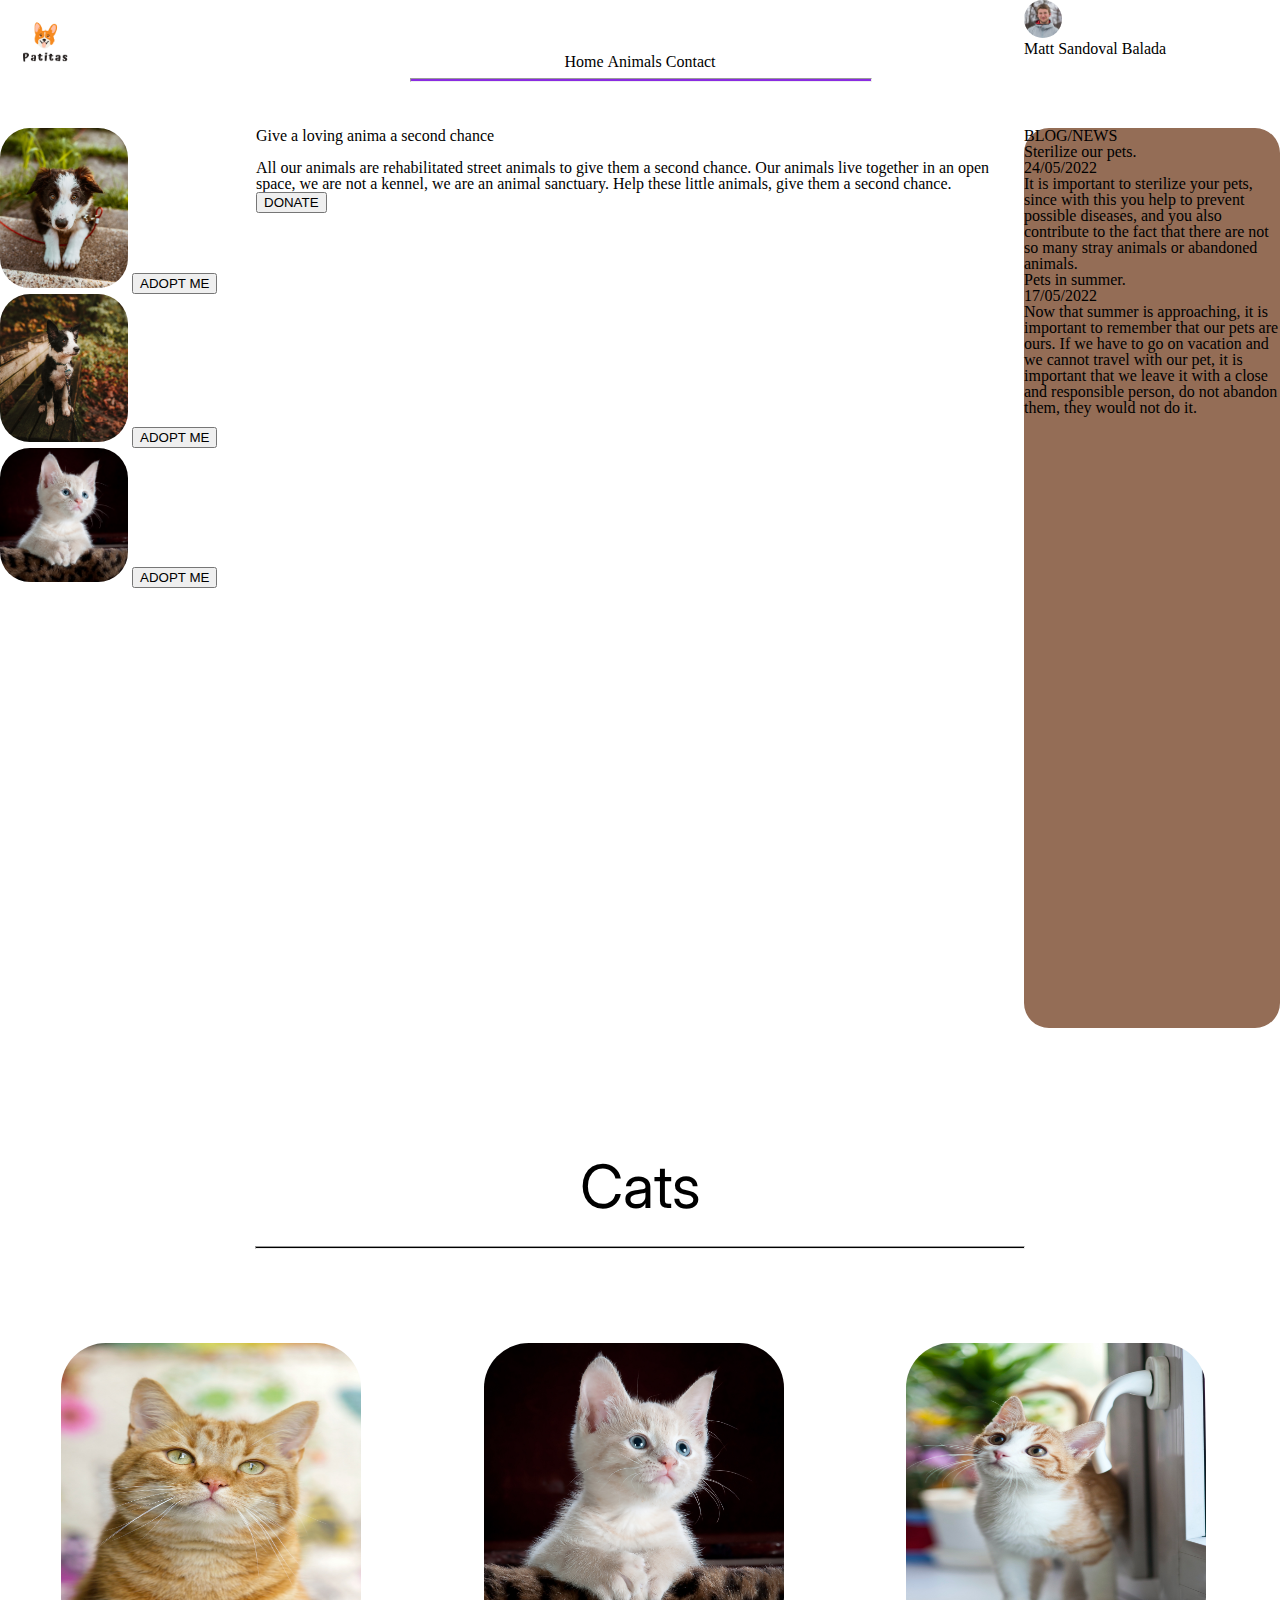
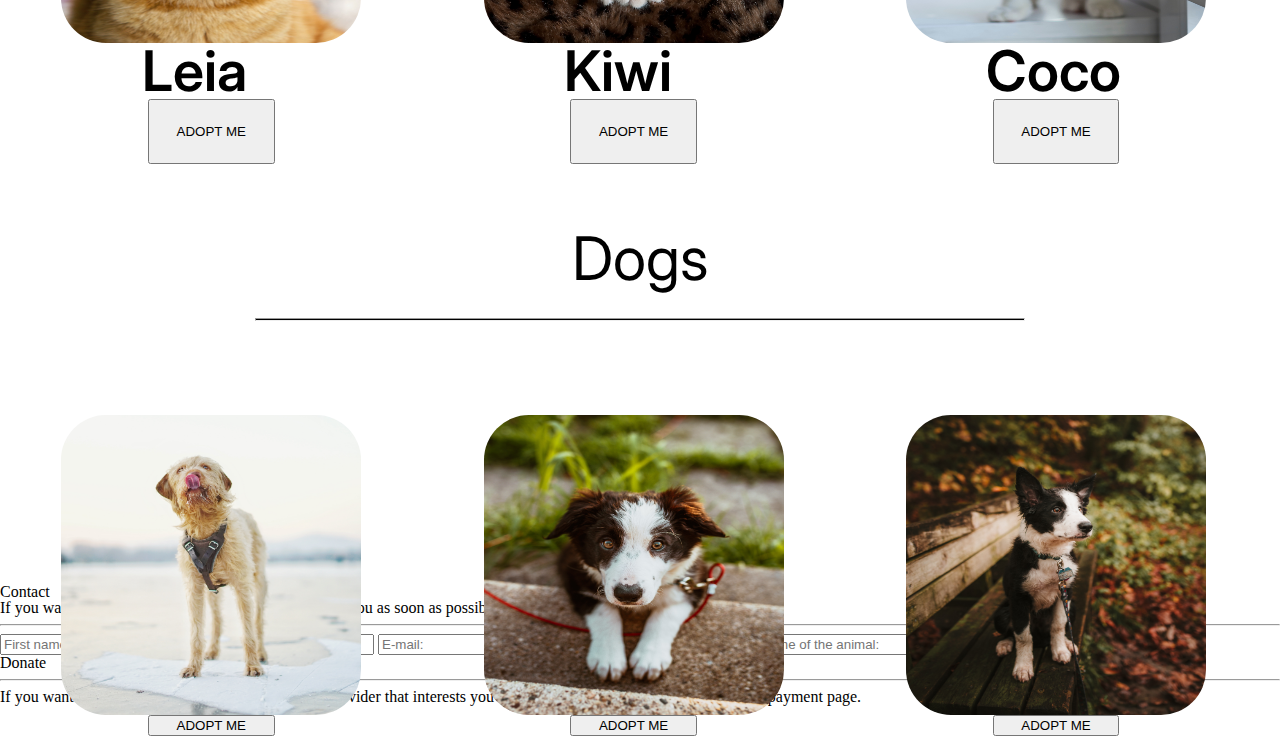
==== index.html @ 2d3860ff "push project github_003" ====
<!DOCTYPE html>
<html lang="es">
  <head>
    <meta charset="UTF-8" />
    <meta http-equiv="X-UA-Compatible" content="IE=edge" />
    <meta name="viewport" content="width=device-width, initial-scale=1.0" />

    <!--LINK FONTS-->
    <link rel="preconnect" href="https://fonts.googleapis.com" />
    <link rel="preconnect" href="https://fonts.gstatic.com" crossorigin />
    <link
      href="https://fonts.googleapis.com/css2?family=Inter:wght@100;200;300;400;500;600;700&display=swap"
      rel="stylesheet"
    />

    <!--LINK ICONS-->
    <script
      src="https://kit.fontawesome.com/5f427b01da.js"
      crossorigin="anonymous"
    ></script>

    <!--Link CSS-->
    <link rel="stylesheet" href="style.css" />
    <link rel="stylesheet" href="reset.css" />

    <!--Link Icon-->
    <link
      rel="icon"
      href="Recursos/Logotipo clínica veterinaria divertido ilustrado naranja negro.png"
    />

    <title>Patitas</title>
  </head>
  <body>
    <!--*****************HEADER******************************-->
    <header class="header_head">
      <!--LOGO-->
      <div class="div_logo">
        <img
          class="logo"
          src="Recursos/Logotipo clínica veterinaria divertido ilustrado naranja negro_transparent.png"
          alt="Cat_photo"
        />
      </div>

      <!--NAV_BAR-->
      <div class="nav_bar_div">
        <nav class="nav_bar">
          <ul class="navbar_list">
            <li class="li_nav"><a href="#">Home</a></li>
            <li class="li_nav"><a href="#">Animals</a></li>
            <li class="li_nav"><a href="#">Contact</a></li>
          </ul>
          <hr class="nav_bar_line" />
        </nav>
      </div>

      <!--PROFILE_SITE-->
      <div class="div_profile">
        <img
          class="profile_img"
          src="Recursos/Blake-profile-photo-square.jpg"
          alt=""
        />
        <p class="profile_name">Matt Sandoval Balada</p>
      </div>
    </header>

    <main>
      <!--*****************FIRST PAGE******************************-->
      <div id="general_first_section_page">
        <!--ASIDE ANIMALS-->
        <section class="aside_section">
          <div class="adopt_me_aside_section">
            <img
              class="img_aside"
              src="Recursos/Dog/pexels-josh-hild-2820134.jpg"
              alt=""
            />
            <button><p>ADOPT ME</p></button>
          </div>

          <div class="adopt_me_aside_section">
            <img
              class="img_aside"
              src="Recursos/Dog/pexels-josh-hild-3009441.jpg"
              alt=""
            />
            <button><p>ADOPT ME</p></button>
          </div>

          <div class="adopt_me_aside_section">
            <img
              class="img_aside"
              src="Recursos/Cats/pexels-pixabay-45201.jpg"
              alt=""
            />
            <button><p>ADOPT ME</p></button>
          </div>
        </section>

        <!--MIDLE SECTION-->
        <section class="principal_section">
          <h2 class="head_first_page">Give a loving anima a second chance</h2>
          <img class="background_img" src="Recursos/cat_PNG50546.png" alt="" />
          <p class="text_page_first_page">
            All our animals are rehabilitated street animals to give them a
            second chance. Our animals live together in an open space, we are
            not a kennel, we are an animal sanctuary. Help these little animals,
            give them a second chance.
          </p>
          <button class="donate_button_first_page"><p>DONATE</p></button>
        </section>

        <!--NEWS SECTION-->
        <section class="news_section">
          <div class="">
            <h3 class="title_news">BLOG/NEWS</h3>
            <div class="div_news">
              <h5>Sterilize our pets.</h5>
              <p>24/05/2022</p>
              <p>
                It is important to sterilize your pets, since with this you help
                to prevent possible diseases, and you also contribute to the
                fact that there are not so many stray animals or abandoned
                animals.
              </p>
            </div>

            <div class="div_news">
              <h5>Pets in summer.</h5>
              <p>17/05/2022</p>
              <p>
                Now that summer is approaching, it is important to remember that
                our pets are ours. If we have to go on vacation and we cannot
                travel with our pet, it is important that we leave it with a
                close and responsible person, do not abandon them, they would
                not do it.
              </p>
            </div>
          </div>
        </section>
      </div>

      <!--*****************SECOND PAGE******************************-->

      <section id="second_section">
        <!--CATS SECCTION-->
        <div class="general_content">
          <div class="cats_section_title">
            <h3 class="title_cats_section">Cats</h3>
            <hr class="line_cats" />
          </div>

          <div class="cats_photo_section">
            <div class="cat_photo">
              <img src="Recursos/Cats/pexels-monique-laats-736532.jpg" alt="" />
              <h3>Leia</h3>
              <button><p>ADOPT ME</p></button>
            </div>

            <div class="cat_photo">
              <img src="Recursos/Cats/pexels-pixabay-45201.jpg" alt="" />
              <h3>Kiwi</h3>
              <button><p>ADOPT ME</p></button>
            </div>

            <div class="cat_photo">
              <img
                src="Recursos/Cats/pexels-wojciech-kumpicki-2071873.jpg"
                alt=""
              />
              <h3>Coco</h3>
              <button><p>ADOPT ME</p></button>
            </div>
          </div>

          <!--DOGS SECCTION-->
          <div class="dogs_section_title">
            <h3 class="title_dogs_section">Dogs</h3>
            <hr class="line_dogs" />
          </div>

          <div class="dogs_photo_section">
            <div class="dog_photo">
              <img
                src="Recursos/Dog/pexels-andreas-schmolmueller-3357026.jpg"
                alt=""
              />
              <button><p>ADOPT ME</p></button>
            </div>

            <div class="dog_photo">
              <img src="Recursos/Dog/pexels-josh-hild-2820134.jpg" alt="" />
              <button><p>ADOPT ME</p></button>
            </div>

            <div class="dog_photo">
              <img src="Recursos/Dog/pexels-josh-hild-3009441.jpg" alt="" />
              <button><p>ADOPT ME</p></button>
            </div>
          </div>
        </div>
      </section>

      <!--***********************CONTACT*****************************-->

      <section class="contact_section">
        <div class="div_contact">
          <h3 class="contact_title">Contact</h3>
          <p>
            If you want to adopt fill out this form, we will contact you as soon
            as possible.
          </p>
          <hr class="contact_line" />
        </div>
        <div>
          <form action="">
            <input type="text" placeholder="First name:" name="name" />
            <input type="text" placeholder="Last name:" />
            <input type="text" placeholder="E-mail:" />
            <input type="number" placeholder="Phone:" />
            <input type="text" placeholder="Name of the animal:" />
            <input type="textarea" placeholder="Your message" />
            <input
              type="submit"
              placeholder="Submit"
              name="submit"
              id="submit"
            />
          </form>
        </div>
      </section>

      <section>
        <div>
          <h3>Donate</h3>
          <hr />
        </div>

        <div>
          <p>
            If you want to donate, please click on the payment provider that
            interests you the most and you will be redirected to the payment
            page.
          </p>
          <i class="fa-brands fa-paypal"></i>
          <i class="fa-brands fa-cc-visa"></i>
          <i class="fa-solid fa-money-bill-transfer"></i>
        </div>
      </section>

      <!--***********************FOOTER*****************************-->
      <footer class="footer_section">
        <div>
          <i class="fa-solid fa-square-phone"></i>
          <p></p>
        </div>

        <div>
          <i class="fa-brands fa-facebook-square"></i>
          <p></p>
        </div>

        <div>
          <i class="fa-brands fa-instagram-square"></i>
          <p></p>
        </div>
      </footer>
    </main>
  </body>
</html>
---- style.css ----
/***********************************BODY***********************************/
body{
    font-family: 'Inter'  , sans-serif;
    margin: 0;
}


/*************************************HEAD**********************************/
.header_head{
    top: 0;
    background-color: white;
    position: fixed;
    width: 100%;
    height: 10vh;
    display: flex;
    flex-direction: row;
    
}

/*************************************LOGO**********************************/
.div_logo{
    display: flex;
    width: 20%;
    height: 100%;
   
}
.logo{
   

}


/*************************************NAVBAR*******************************/
.nav_bar_div{
    display: flex;
    width: 60%;
    height: 100%;
    align-items: end;
    justify-content: center;
    background-color: white;
    z-index: 3;
}
.nav_bar{
    width: 60%;
    text-align: center;
}
.navbar_list{
    
}
.li_nav{
    display: inline;
}
.li_nav a{
    text-decoration: none;
    color: black;   
}

.li_nav:nth-last-child(1) :focus{
    border-bottom: 3px solid #40731E;
}
.li_nav:nth-last-child(2) :focus{
    border-bottom: 3px solid #40731E;
}
.li_nav:nth-last-child(3) :focus{
    border-bottom: 3px solid #40731E;
}

.nav_bar_line{
    width: 100%;
    background-color: blueviolet;
    height: 2px;
}


/************************************PROFILE*********************************/
.div_profile{
    width: 20%;
    height: 100%;
    position: relative;
}
.profile_img{

    width: 15%;
    border-radius: 50%;
    align-items: center;
}
.profile_name{

}


/*************************************FIRST PAGE*******************************/

/**********************************ASIDE SECTION*******************************/
#general_first_section_page{
    width: 100%;
    height: 100vh;
    display: flex;
    flex-direction: row;
    margin-top: 10%;
}
.aside_section{
    width: 20%;
    height: 100%;
}
.img_aside{
    width: 50%;
    height: 40%;
    border-radius: 30px;
} 


/*****************************MIDDLE SECTION*****************************/
.principal_section{
    width: 60%;
    height: 100%;
}
.background_img{
    width: 40%;
    justify-content: center;
}


/********************************NEWS SECTION*******************************/
.news_section{
    width: 20%;
    height: 100%;
    background-color: #946D56 ;
    border-radius: 25px;
}


/*************************GENERAL SECOND PAGE*****************************/
#second_section{
    margin-top: 10%;
    margin-bottom: 10%;
    width: 100%;
    height: 100vh;
    max-height: 100vh;
}
.general_content{
    width: 100%;
    height: 100%;
    display: flex;
    flex-direction: column;
}


/*************************************CATS*******************************/
.cats_section_title{
    width: 100%;
    height: 100%;
    text-align: center;
    font-size: 60px ;
    font-family: 'Inter'  , sans-serif;
}
.line_cats{
    width: 60%;
    height: 1px;
    background-color: #000; 
}
.cats_photo_section{
    margin-top: 5%;
    display: flex;
    flex-direction: row;
    width: 100%;
    height: 50%;
}
.cat_photo{
    display: flex;
    flex-direction: column;
    width: 33%;
    height: 100%;
    align-items: center;
}
.cat_photo img{
    display: flex;
    border-radius: 15%;
    width: 300px;
    height: 300px;
    
}

.cat_photo button{
    width: 30%;
    height: 100%;

}

/************HOVER CATS IMAGE***************/

.cat_photo img:hover{
    transform: scale(1.2);
    
}

.cat_photo h3{
    width: 33%;
    height: 100px;
    position: end;
    display: block;
    left: 15%;    
    bottom: 40%;
    font-family: 'Inter'  , sans-serif;
    font-size: 350%;
    font-weight: 600;
    color: black;
    z-index: 2;
    
}



/*************************************DOGS*******************************/
.dogs_section_title{
    margin-top: 5%;
    width: 100%;
    height: 50%;
    text-align: center;
    font-size: 60px ;
    font-family: 'Inter'  , sans-serif;
}
.line_dogs{
    width: 60%;
    height: 1px;
    background-color: #000;
}
.dogs_photo_section{
    margin-top: 5%;
    display: flex;
    flex-direction: row;
    width: 100%;
    height: 50%;
}
.dog_photo{
    display: flex;
    flex-direction: column;
    width: 33%;
    height: 100%;
    align-items: center;
}
.dog_photo img{
    display: flex;
    position: relative;
    border-radius: 15%;
    width: 300px;
    height: 300px;
}
.dog_photo button{
    width: 30%;
    height: 1000%;
}


/************HOVER DOGS IMAGE***************/





























.footer_section{
    width: 100%;
    height: 30%;
}
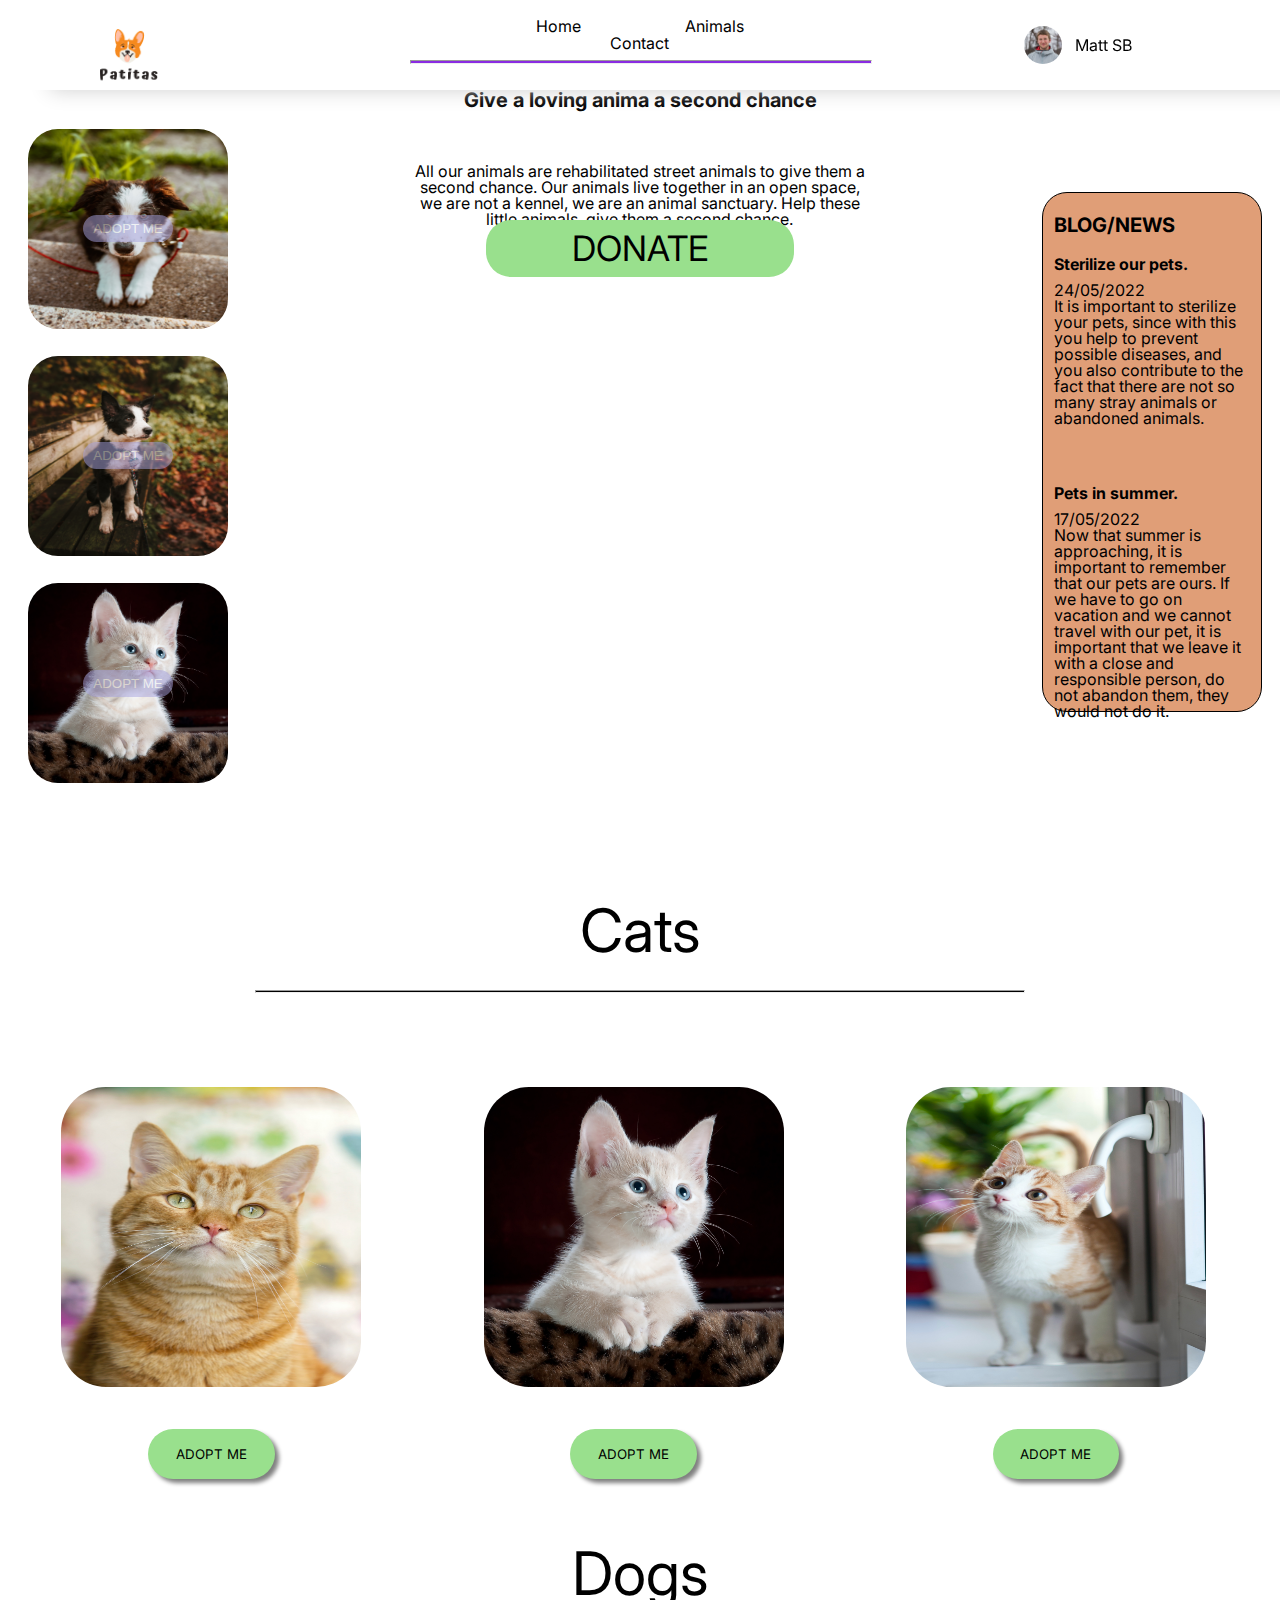
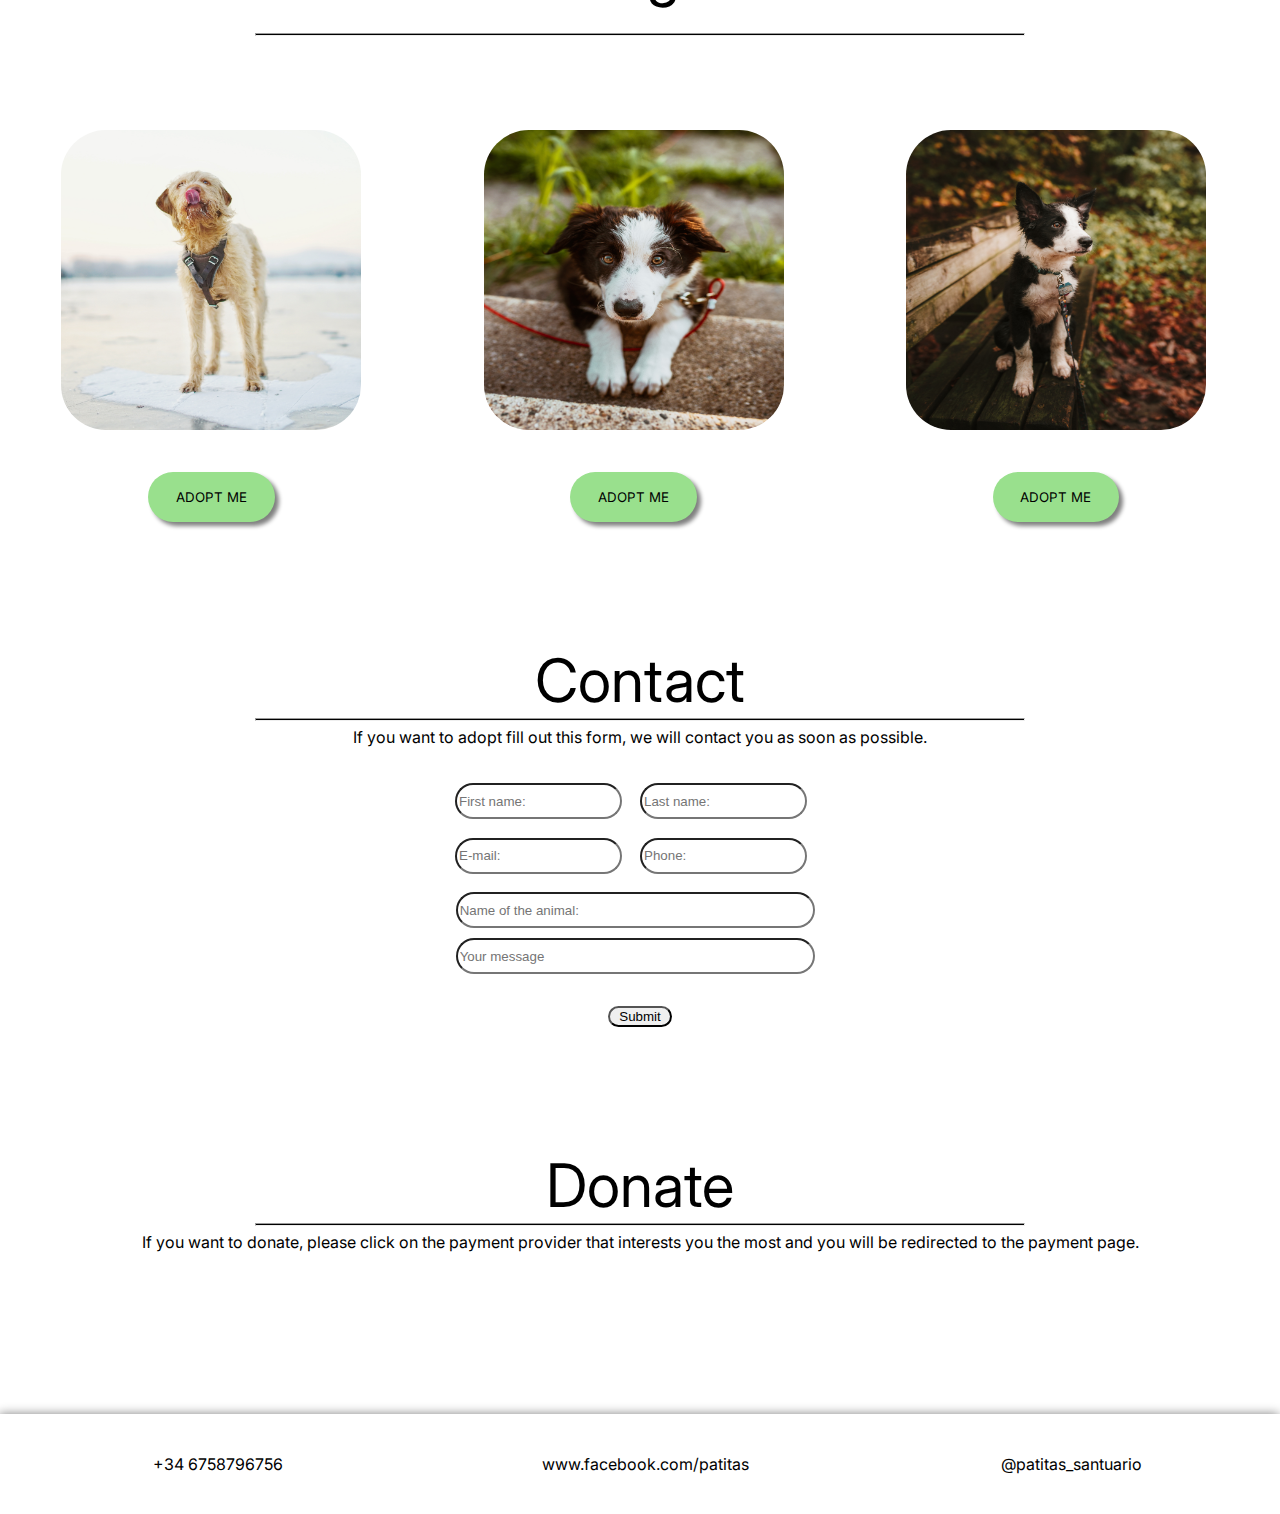
==== commit fdfacbf7: "backup project" ====
--- a/index.html
+++ b/index.html
@@ -36,20 +36,21 @@
     <header class="header_head">
       <!--LOGO-->
       <div class="div_logo">
-        <img
-          class="logo"
-          src="Recursos/Logotipo clínica veterinaria divertido ilustrado naranja negro_transparent.png"
-          alt="Cat_photo"
-        />
+        <a href="/index.html"
+          ><img
+            class="logo"
+            src="Recursos/Logotipo clínica veterinaria divertido ilustrado naranja negro_transparent.png"
+            alt="Cat_photo"
+        /></a>
       </div>
 
       <!--NAV_BAR-->
       <div class="nav_bar_div">
         <nav class="nav_bar">
           <ul class="navbar_list">
-            <li class="li_nav"><a href="#">Home</a></li>
-            <li class="li_nav"><a href="#">Animals</a></li>
-            <li class="li_nav"><a href="#">Contact</a></li>
+            <li class="li_nav"><a href="/index.html">Home</a></li>
+            <li class="li_nav"><a href="#animals">Animals</a></li>
+            <li class="li_nav"><a href="#contact">Contact</a></li>
           </ul>
           <hr class="nav_bar_line" />
         </nav>
@@ -62,7 +63,7 @@
           src="Recursos/Blake-profile-photo-square.jpg"
           alt=""
         />
-        <p class="profile_name">Matt Sandoval Balada</p>
+        <p class="profile_name">Matt SB</p>
       </div>
     </header>
 
@@ -70,51 +71,53 @@
       <!--*****************FIRST PAGE******************************-->
       <div id="general_first_section_page">
         <!--ASIDE ANIMALS-->
-        <section class="aside_section">
-          <div class="adopt_me_aside_section">
+        <section id="home" class="aside_section">
+          <div class="adoptme_section">
             <img
               class="img_aside"
               src="Recursos/Dog/pexels-josh-hild-2820134.jpg"
               alt=""
             />
-            <button><p>ADOPT ME</p></button>
-          </div>
-
-          <div class="adopt_me_aside_section">
+            <button><a href="/dog_002.html">ADOPT ME</a></button>
+          </div>
+
+          <div class="adoptme_section">
             <img
               class="img_aside"
               src="Recursos/Dog/pexels-josh-hild-3009441.jpg"
               alt=""
             />
-            <button><p>ADOPT ME</p></button>
-          </div>
-
-          <div class="adopt_me_aside_section">
+            <button><a href="/dog_003.html">ADOPT ME</a></button>
+          </div>
+
+          <div class="adoptme_section">
             <img
               class="img_aside"
               src="Recursos/Cats/pexels-pixabay-45201.jpg"
               alt=""
             />
-            <button><p>ADOPT ME</p></button>
+            <button><a href="/cat_002.html">ADOPT ME</a></button>
           </div>
         </section>
 
         <!--MIDLE SECTION-->
         <section class="principal_section">
-          <h2 class="head_first_page">Give a loving anima a second chance</h2>
+          <h2 class="head_firstpage">Give a loving anima a second chance</h2>
           <img class="background_img" src="Recursos/cat_PNG50546.png" alt="" />
-          <p class="text_page_first_page">
+          <p class="text_firstpage">
             All our animals are rehabilitated street animals to give them a
             second chance. Our animals live together in an open space, we are
             not a kennel, we are an animal sanctuary. Help these little animals,
             give them a second chance.
           </p>
-          <button class="donate_button_first_page"><p>DONATE</p></button>
+          <button class="button_firstpage">
+            <a href="#contact">DONATE</a>
+          </button>
         </section>
 
         <!--NEWS SECTION-->
         <section class="news_section">
-          <div class="">
+          <div class="news_div">
             <h3 class="title_news">BLOG/NEWS</h3>
             <div class="div_news">
               <h5>Sterilize our pets.</h5>
@@ -144,25 +147,25 @@
 
       <!--*****************SECOND PAGE******************************-->
 
-      <section id="second_section">
+      <section id="animals" class="second_section">
         <!--CATS SECCTION-->
         <div class="general_content">
-          <div class="cats_section_title">
-            <h3 class="title_cats_section">Cats</h3>
+          <div class="cats_title">
+            <h3>Cats</h3>
             <hr class="line_cats" />
           </div>
 
-          <div class="cats_photo_section">
+          <div class="cats_section">
             <div class="cat_photo">
               <img src="Recursos/Cats/pexels-monique-laats-736532.jpg" alt="" />
               <h3>Leia</h3>
-              <button><p>ADOPT ME</p></button>
+              <button><a href="/cat_001.html">ADOPT ME</a></button>
             </div>
 
             <div class="cat_photo">
               <img src="Recursos/Cats/pexels-pixabay-45201.jpg" alt="" />
               <h3>Kiwi</h3>
-              <button><p>ADOPT ME</p></button>
+              <button><a href="/cat_002.html">ADOPT ME</a></button>
             </div>
 
             <div class="cat_photo">
@@ -171,33 +174,36 @@
                 alt=""
               />
               <h3>Coco</h3>
-              <button><p>ADOPT ME</p></button>
+              <button><a href="/cat_003.html">ADOPT ME</a></button>
             </div>
           </div>
 
           <!--DOGS SECCTION-->
-          <div class="dogs_section_title">
-            <h3 class="title_dogs_section">Dogs</h3>
+          <div class="dogs_title">
+            <h3>Dogs</h3>
             <hr class="line_dogs" />
           </div>
 
-          <div class="dogs_photo_section">
+          <div class="dogs_section">
             <div class="dog_photo">
               <img
                 src="Recursos/Dog/pexels-andreas-schmolmueller-3357026.jpg"
                 alt=""
               />
-              <button><p>ADOPT ME</p></button>
+              <h3>Spike</h3>
+              <button><a href="/dog_001.html">ADOPT ME</a></button>
             </div>
 
             <div class="dog_photo">
               <img src="Recursos/Dog/pexels-josh-hild-2820134.jpg" alt="" />
-              <button><p>ADOPT ME</p></button>
+              <h3>Nala</h3>
+              <button><a href="/dog_002.html">ADOPT ME</a></button>
             </div>
 
             <div class="dog_photo">
               <img src="Recursos/Dog/pexels-josh-hild-3009441.jpg" alt="" />
-              <button><p>ADOPT ME</p></button>
+              <h3>Fify</h3>
+              <button><a href="/dog_003.html">ADOPT ME</a></button>
             </div>
           </div>
         </div>
@@ -205,23 +211,42 @@
 
       <!--***********************CONTACT*****************************-->
 
-      <section class="contact_section">
+      <section id="contact" class="contact_section">
         <div class="div_contact">
           <h3 class="contact_title">Contact</h3>
+          <hr class="contact_line" />
           <p>
             If you want to adopt fill out this form, we will contact you as soon
             as possible.
           </p>
-          <hr class="contact_line" />
-        </div>
-        <div>
-          <form action="">
-            <input type="text" placeholder="First name:" name="name" />
-            <input type="text" placeholder="Last name:" />
-            <input type="text" placeholder="E-mail:" />
-            <input type="number" placeholder="Phone:" />
-            <input type="text" placeholder="Name of the animal:" />
-            <input type="textarea" placeholder="Your message" />
+        </div>
+        <div class="div_form">
+          <form class="form_container" action="">
+            <div class="section_form">
+              <input
+                class="name"
+                type="text"
+                placeholder="First name:"
+                name="name"
+              />
+              <input class="last" type="text" placeholder="Last name:" />
+            </div>
+            <div class="section_form">
+              <input class="mail" type="text" placeholder="E-mail:" />
+              <input class="phone" type="number" placeholder="Phone:" />
+            </div>
+            <div class="section_three">
+              <input
+                class="animal_name"
+                type="text"
+                placeholder="Name of the animal:"
+              />
+              <input
+                class="message"
+                type="textarea"
+                placeholder="Your message"
+              />
+            </div>
             <input
               type="submit"
               placeholder="Submit"
@@ -232,39 +257,41 @@
         </div>
       </section>
 
-      <section>
-        <div>
-          <h3>Donate</h3>
-          <hr />
-        </div>
-
-        <div>
+      <section class="donate_section">
+        <div class="div_donate">
+          <h3 class="donate_title">Donate</h3>
+          <hr class="donate_line" />
+        </div>
+
+        <div class="div_text">
           <p>
             If you want to donate, please click on the payment provider that
             interests you the most and you will be redirected to the payment
             page.
           </p>
-          <i class="fa-brands fa-paypal"></i>
-          <i class="fa-brands fa-cc-visa"></i>
-          <i class="fa-solid fa-money-bill-transfer"></i>
+          <div class="div_icons">
+            <i class=" fa-brands fa-paypal"></i>
+            <i class=" fa-brands fa-cc-visa"></i>
+            <i class=" fa-solid fa-money-bill-transfer"></i>
+          </div>
         </div>
       </section>
 
       <!--***********************FOOTER*****************************-->
       <footer class="footer_section">
-        <div>
-          <i class="fa-solid fa-square-phone"></i>
-          <p></p>
-        </div>
-
-        <div>
-          <i class="fa-brands fa-facebook-square"></i>
-          <p></p>
-        </div>
-
-        <div>
-          <i class="fa-brands fa-instagram-square"></i>
-          <p></p>
+        <div class="div_footer">
+          <i class="footer_icon fa-solid fa-square-phone"></i>
+          <p>+34 6758796756</p>
+        </div>
+
+        <div class="div_footer">
+          <i class="footer_icon fa-brands fa-facebook-square"></i>
+          <p>www.facebook.com/patitas</p>
+        </div>
+
+        <div class="div_footer">
+          <i class="footer_icon fa-brands fa-instagram-square"></i>
+          <p>@patitas_santuario</p>
         </div>
       </footer>
     </main>
--- a/style.css
+++ b/style.css
@@ -1,9 +1,13 @@
+html{
+    scroll-behavior: smooth;
+}
 
 
 /***********************************BODY***********************************/
 body{
     font-family: 'Inter'  , sans-serif;
     margin: 0;
+    
 }
 
 
@@ -16,19 +20,20 @@
     height: 10vh;
     display: flex;
     flex-direction: row;
-    
-}
+    box-shadow: 50px 0px 20px #cfcfcf;
+    z-index: 1;
+}
+
 
 /*************************************LOGO**********************************/
 .div_logo{
     display: flex;
     width: 20%;
     height: 100%;
-   
+    justify-content: center;
 }
 .logo{
-   
-
+    height: 130%;
 }
 
 
@@ -37,7 +42,7 @@
     display: flex;
     width: 60%;
     height: 100%;
-    align-items: end;
+    align-items: center;
     justify-content: center;
     background-color: white;
     z-index: 3;
@@ -47,16 +52,19 @@
     text-align: center;
 }
 .navbar_list{
-    
+    width: 100%;
 }
 .li_nav{
     display: inline;
 }
 .li_nav a{
     text-decoration: none;
-    color: black;   
-}
-
+    color: black;
+    margin-right: 50px;
+    margin-left: 50px;
+    font-family: 'Inter'  , sans-serif;
+}
+            /*Border Bottom focus Nav */
 .li_nav:nth-last-child(1) :focus{
     border-bottom: 3px solid #40731E;
 }
@@ -66,7 +74,6 @@
 .li_nav:nth-last-child(3) :focus{
     border-bottom: 3px solid #40731E;
 }
-
 .nav_bar_line{
     width: 100%;
     background-color: blueviolet;
@@ -78,57 +85,158 @@
 .div_profile{
     width: 20%;
     height: 100%;
-    position: relative;
+    display: flex;
+    flex-direction: row;
+    align-items: center;
 }
 .profile_img{
-
     width: 15%;
     border-radius: 50%;
     align-items: center;
 }
 .profile_name{
-
-}
-
-
-/*************************************FIRST PAGE*******************************/
+    margin-left: 5%;
+    width: 50%;
+    font-family: 'Inter'  , sans-serif;
+}
+
+
+/*******************************GENERAL FIRST PAGE*******************************/
+#general_first_section_page{
+    width: 100%;
+    height: 90vh;
+    display: flex;
+    flex-direction: row;
+    margin-top: 7%;
+}
+
 
 /**********************************ASIDE SECTION*******************************/
-#general_first_section_page{
-    width: 100%;
-    height: 100vh;
-    display: flex;
-    flex-direction: row;
-    margin-top: 10%;
-}
 .aside_section{
+    margin-top: 2%;
     width: 20%;
-    height: 100%;
+    height: 85%;
+}
+.adoptme_section{
+    display: flex;
+    flex-direction: column;
+    width: 100%;
+    height: 33%;
+    justify-content: center;
+    align-items: center;
 }
 .img_aside{
-    width: 50%;
-    height: 40%;
+    width: 200px;
+    height: 200px;
     border-radius: 30px;
-} 
+    z-index: 1;
+}
+.adoptme_section button{
+    width: 7%;
+    height: 3%;
+    position: absolute;
+    background-color: #A8A4E0;
+    border: none;
+    border-radius: 25px;
+    opacity: 0.5;
+    transition: all 300ms;
+    z-index: 2;
+}
+.adoptme_section a{
+    text-decoration: none;
+    color: white;
+}
+.adoptme_section:hover button{
+    opacity: 1;
+    
+}
+.img_aside:hover{
+    filter: blur(4px);
+}
 
 
 /*****************************MIDDLE SECTION*****************************/
 .principal_section{
-    width: 60%;
-    height: 100%;
+    display: flex;
+    flex-direction: column;
+    width: 60%;
+    height: 100%;
+    align-items: center;
+}
+.head_firstpage{
+    font-family: 'Inter'  , sans-serif;
+    font-weight: bolder;
+    font-size: 20px;
 }
 .background_img{
+    margin-top: 5%;
+    width: 30%;
+}
+.text_firstpage{
+    margin-top: 2%;
+    text-align: center;
+    width: 60%;
+    height: 7%;
+    font-family: 'Inter'  , sans-serif;
+}
+.button_firstpage{
     width: 40%;
-    justify-content: center;
+    height: 7%;
+    background-color: #99E08D ;
+    border: none;
+    border-radius: 25px;
+}
+.button_firstpage a{
+    text-decoration: none;
+    font-family: 'Inter'  , sans-serif;
+    color: #000;
+    font-weight: 400;
+    font-size: 35px;
+}
+.button_firstpage:hover{
+    transform: scale(1.1);
+    background-color: #83c078 ;
+    box-shadow: 4px 4px 4px grey;
 }
 
 
 /********************************NEWS SECTION*******************************/
 .news_section{
+    margin-top: 3%;
+    display: flex;
+    flex-direction: column;
     width: 20%;
-    height: 100%;
-    background-color: #946D56 ;
-    border-radius: 25px;
+    height: 80%;
+    justify-content: center;
+    align-items: center;
+}
+.news_div{
+    background-color: #E09E77 ;
+    border-radius: 25px;
+    width: 85%;
+    height: 80%;
+    border: 1px solid black;
+}
+.title_news{
+    font-weight: bold;
+    margin-top: 10%;
+    margin-left: 5%;
+    font-family: 'Inter'  , sans-serif;
+    font-size: 20px;
+}
+.div_news{
+    margin-top:10% ;
+    margin-left: 5%;
+    width: 90%;
+    height: 40%;
+}
+.div_news h5{
+    font-family: 'Inter'  , sans-serif;
+    padding-bottom: 5%;
+    font-weight: bold;
+}
+.div_news p{
+    font-family: 'Inter'  , sans-serif;
 }
 
 
@@ -139,29 +247,32 @@
     width: 100%;
     height: 100vh;
     max-height: 100vh;
+    
 }
 .general_content{
     width: 100%;
     height: 100%;
     display: flex;
     flex-direction: column;
+    justify-content: center;
+    align-items: center;
 }
 
 
 /*************************************CATS*******************************/
-.cats_section_title{
+.cats_title{
     width: 100%;
     height: 100%;
     text-align: center;
     font-size: 60px ;
-    font-family: 'Inter'  , sans-serif;
+    font-family: 'Inter'  , sans-serif
 }
 .line_cats{
     width: 60%;
     height: 1px;
     background-color: #000; 
 }
-.cats_photo_section{
+.cats_section{
     margin-top: 5%;
     display: flex;
     flex-direction: row;
@@ -174,50 +285,62 @@
     width: 33%;
     height: 100%;
     align-items: center;
+    position: relative;
 }
 .cat_photo img{
     display: flex;
     border-radius: 15%;
     width: 300px;
     height: 300px;
-    
-}
-
+}
+.cat_photo a{
+    text-decoration: none;
+    color: #000;
+    font-family: 'Inter'  , sans-serif;
+}
 .cat_photo button{
+    border: none;
+    border-radius: 25px;
+    background-color: #99E08D;
+    margin-top: 10%;
     width: 30%;
-    height: 100%;
-
-}
-
-/************HOVER CATS IMAGE***************/
-
-.cat_photo img:hover{
-    transform: scale(1.2);
-    
-}
-
+    height: 50px;
+    box-shadow: 4px 4px 4px grey;
+}
 .cat_photo h3{
+    position: absolute;
     width: 33%;
     height: 100px;
-    position: end;
-    display: block;
-    left: 15%;    
-    bottom: 40%;
     font-family: 'Inter'  , sans-serif;
     font-size: 350%;
     font-weight: 600;
-    color: black;
-    z-index: 2;
-    
-}
+    color: white;
+    text-align: center;
+    top: 60%;
+    transform: scale(0);
+}
+/************HOVER CATS IMAGE***************/
+.cat_photo:hover img{
+    transform: scale(1.2);
+    transition: all 300ms;
+}
+.cat_photo:hover h3{
+    transform: scale(1);
+    transition: all 500ms;
+}
+.cat_photo:hover button{
+    background-color: #83c078 ;
+    box-shadow: 4px 4px 4px rgb(58, 58, 58);
+}
+/*******************************************/
 
 
 
 /*************************************DOGS*******************************/
-.dogs_section_title{
-    margin-top: 5%;
-    width: 100%;
-    height: 50%;
+.dogs_title{
+    margin-top: 5%;
+    width: 100%;
+    height:100%;
     text-align: center;
     font-size: 60px ;
     font-family: 'Inter'  , sans-serif;
@@ -227,12 +350,13 @@
     height: 1px;
     background-color: #000;
 }
-.dogs_photo_section{
-    margin-top: 5%;
-    display: flex;
-    flex-direction: row;
-    width: 100%;
-    height: 50%;
+.dogs_section{
+    position: relative;
+    margin-top: 5%;
+    display: flex;
+    flex-direction: row;
+    width: 100%;
+    height: 100%;
 }
 .dog_photo{
     display: flex;
@@ -248,43 +372,354 @@
     width: 300px;
     height: 300px;
 }
+.dog_photo a{
+    text-decoration: none;
+    color: #000;
+    font-family: 'Inter'  , sans-serif;
+    
+}
 .dog_photo button{
+    border: none;
+    border-radius: 25px;
+    background-color: #99E08D;
+    margin-top: 10%;
     width: 30%;
-    height: 1000%;
-}
-
-
+    height: 50px;
+    box-shadow: 4px 4px 4px grey;
+}
+.dog_photo h3{
+    position: absolute;
+    width: 33%;
+    height: 100px;
+    font-family: 'Inter'  , sans-serif;
+    font-size: 350%;
+    font-weight: 600;
+    color: white;
+    text-align: center;
+    top: 60%;
+    transform: scale(0);
+}
 /************HOVER DOGS IMAGE***************/
-
-
-
-
-
-
-
-
-
-
-
-
-
-
-
-
-
-
-
-
-
-
-
-
-
-
-
-
-
+.dog_photo:hover img{
+    transform: scale(1.2);
+    transition: all 300ms;
+}
+.dog_photo:hover h3{
+    transform: scale(1);
+    transition: all 500ms;
+}
+.dog_photo:hover button{
+    background-color: #83c078 ;
+    box-shadow: 4px 4px 4px rgb(58, 58, 58);
+}
+/*******************************************/
+
+
+
+/****************************CONTACT SECTION*************************/
+.contact_section{
+    width: 100%;
+    height: 100%;
+    display: flex;
+    flex-direction: column;
+    align-items: center;
+}
+.div_contact{
+    margin-top: 5%;
+    width: 100%;
+    height: 100%;
+}
+.contact_title{
+    margin-top: 5%;
+    width: 100%;
+    height: 50%;
+    text-align: center;
+    font-size: 60px ;
+    font-family: 'Inter'  , sans-serif;
+}
+.contact_line{
+    width: 60%;
+    height: 1px;
+    background-color: #000;
+}
+.div_contact p{
+    text-align: center;
+    font-family: 'Inter'  , sans-serif;
+}
+
+
+/**********************************FORM*********************************/
+.div_form{
+    display: flex;
+    align-items: center;
+    justify-content: center;
+    width: 50%;
+    height: 100%;
+}
+.form_container{
+    width: 100%;
+    height: 100%;
+    margin-top: 6%;
+    display: flex;
+    flex-direction: column;
+    align-items: center;
+}
+.section_form{
+    display: flex;
+    flex-direction: row;
+    
+}
+.section_form input{
+    width: 200%;
+    height: 30px;
+    margin-bottom: 5%;
+    border-radius: 25px;
+    margin-right: 5%;
+}
+.section_three{
+    display: flex;
+    flex-direction: column;
+    align-items: center;
+}
+.section_three input{
+    width: 190%;
+    height: 30px;
+    border-radius: 25px;
+    margin-right: 5%;
+}
+.message{
+    margin-top: 10px;
+    height: 300px;
+}
+#submit{
+    margin-top: 5%;
+    width: 10%;
+    border-radius: 25px;
+}
+
+
+/*******************************DONATE SECTION*******************************/
+.donate_section{
+    margin-top: 5%;
+    width: 100%;
+    height: 100%;
+    display: flex;
+    flex-direction: column;
+    align-items: center;
+}
+.div_donate{
+    width: 100%;
+    height: 100%;
+}
+.donate_title{
+    margin-top: 5%;
+    width: 100%;
+    height: 50%;
+    text-align: center;
+    font-size: 60px ;
+    font-family: 'Inter'  , sans-serif;
+}
+.donate_line{
+    width: 60%;
+    height: 1px;
+    background-color: #000;
+}
+.div_text{
+}
+.div_text p{
+    font-family: 'Inter'  , sans-serif;
+    text-align: center;
+}
+.div_icons{
+    width: 100%;
+    height: 100%;
+    margin-top: 10%;
+    display: flex;
+    display: row;
+    align-items: center;
+    justify-content: space-between;
+}
+
+.div_icons i{
+    display: flex;
+    flex-direction: row;
+    font-size: 50px;
+}
+
+
+
+
+
+/************************ADOPOT SECTIONS*********************/
+
+/********************GENERAL ADOPT SECTION******************/
+
+#general_animals_page{
+    width: 100%;
+    height: 90vh;
+    display: flex;
+    flex-direction: row;
+    margin-top: 7%;
+}
+
+
+/****************ASIDE SECTION ADOPT************************/
+.aside_section_animals{
+    margin-top: 2%;
+    width: 20%;
+    height: 85%;
+}
+.adopt_me_aside_animals{
+    display: flex;
+    flex-direction: column;
+    width: 100%;
+    height: 33%;
+    justify-content: center;
+    align-items: center;
+}
+.img_animals{
+    width: 200px;
+    height: 200px;
+    border-radius: 30px;
+    z-index: 1;
+}
+.adopt_me_aside_animals button{
+    width: 7%;
+    height: 3%;
+    position: absolute;
+    background-color: #A8A4E0;
+    border: none;
+    border-radius: 25px;
+    opacity: 0.5;
+    transition: all 300ms;
+    z-index: 2;
+}
+.adopt_me_aside_animals a{
+    text-decoration: none;
+    color: white;
+}
+.adopt_me_aside_animals button:hover{
+    opacity:1;
+}
+
+
+/***************MIDLE ADOPT SECTION*********************/
+
+.principal_section_animal{
+    display: flex;
+    flex-direction: column;
+    width: 60%;
+    height: 100%;
+    align-items: center;
+}
+.principal_animal{
+    display: flex;
+    flex-direction: column;
+    width: 60%;
+    height: 100%;
+    align-items: center;
+}
+.adopt_image{
+    border-radius: 5%;
+    margin-top: 5%;
+    width: 40%;
+}
+.button_animalspage{
+    margin-top: 5%;
+    width: 40%;
+    height: 7%;
+    background-color: #99E08D ;
+    border: none;
+    border-radius: 25px;
+}
+.button_animalspage a{
+    text-decoration: none;
+    font-family: 'Inter'  , sans-serif;
+    color: #000;
+    font-weight: 400;
+    font-size: 35px;
+}
+.button_animalspage:hover{
+    transform: scale(1.1);
+    background-color: #83c078 ;
+    box-shadow: 4px 4px 4px grey;
+}
+
+
+
+
+/****************************INFO ADOPT******************************/
+
+.info_section{
+    display: flex;
+    flex-direction: column;
+    width: 20%;
+    height: 100%;
+    margin-top: 10%;
+}
+.info_div{
+    margin-right: 20%;
+    justify-content: start;
+}
+.div_name{
+    display: flex;
+    flex-direction: row;
+    align-items: center;
+    font-family: 'Inter'  , sans-serif;
+}
+.div_age{
+    display: flex;
+    flex-direction: row;
+    align-items: center;
+}
+.description_div{
+    width: 100%;
+    height: 50%;
+}
+.description_div p{
+    text-align: start;
+    font-size: 20px;
+}
+.button_div{
+    width: 100%;
+    height: 100%;
+}
+.button_div button{
+margin-top: 20%;
+width: 60%;
+height: 10%;
+background-color: white;
+border-radius: 25px;
+}
+.info_div a{
+    text-decoration: none;
+    color: #000;
+    font-family: 'Inter'  , sans-serif;
+}
+
+
+/**********************************FOOTER*******************************/
 .footer_section{
-    width: 100%;
-    height: 30%;
-}
+    margin-top: 5%;
+    box-shadow: -1px 0 10px grey;
+    display: flex;
+    flex-direction: row;
+    width: 100%;
+    height: 100%;
+}
+.div_footer{
+    display: flex;
+    flex-direction: row;
+    align-items: center;
+    justify-content: center;
+    width: 100%;
+    height: 100px;
+}
+.footer_icon{
+    font-size: 40px;
+}
+.div_footer p{
+    margin-left: 10px ;
+    font-family: 'Inter'  , sans-serif;
+    font-weight: 30px;
+}